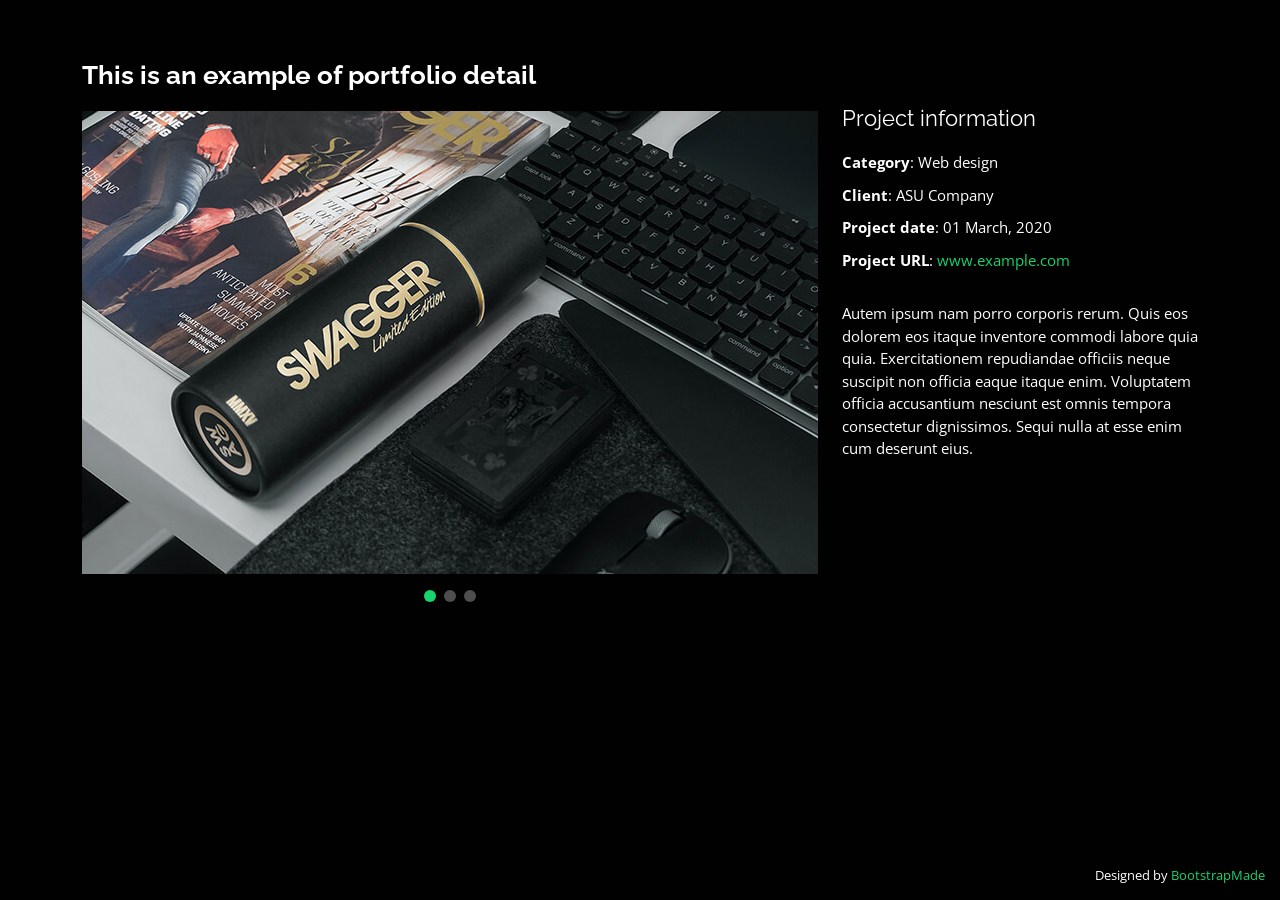
==== portfolio-details.html @ 40f94e2b "Initial commit" ====
<!DOCTYPE html>
<html lang="en">

<head>
  <meta charset="utf-8">
  <meta content="width=device-width, initial-scale=1.0" name="viewport">

  <title>Portfolio Details - Personal Bootstrap Template</title>
  <meta content="" name="description">
  <meta content="" name="keywords">

  <!-- Favicons -->
  <link href="assets/img/favicon.png" rel="icon">
  <link href="assets/img/apple-touch-icon.png" rel="apple-touch-icon">

  <!-- Google Fonts -->
  <link href="https://fonts.googleapis.com/css?family=Open+Sans:300,300i,400,400i,600,600i,700,700i|Raleway:300,300i,400,400i,500,500i,600,600i,700,700i|Poppins:300,300i,400,400i,500,500i,600,600i,700,700i" rel="stylesheet">

  <!-- Vendor CSS Files -->
  <link href="assets/vendor/bootstrap/css/bootstrap.min.css" rel="stylesheet">
  <link href="assets/vendor/bootstrap-icons/bootstrap-icons.css" rel="stylesheet">
  <link href="assets/vendor/boxicons/css/boxicons.min.css" rel="stylesheet">
  <link href="assets/vendor/glightbox/css/glightbox.min.css" rel="stylesheet">
  <link href="assets/vendor/remixicon/remixicon.css" rel="stylesheet">
  <link href="assets/vendor/swiper/swiper-bundle.min.css" rel="stylesheet">

  <!-- Template Main CSS File -->
  <link href="assets/css/style.css" rel="stylesheet">

  <!-- =======================================================
  * Template Name: Personal - v4.3.0
  * Template URL: https://bootstrapmade.com/personal-free-resume-bootstrap-template/
  * Author: BootstrapMade.com
  * License: https://bootstrapmade.com/license/
  ======================================================== -->
</head>

<body>

  <main id="main">

    <!-- ======= Portfolio Details ======= -->
    <div id="portfolio-details" class="portfolio-details">
      <div class="container">

        <div class="row">

          <div class="col-lg-8">
            <h2 class="portfolio-title">This is an example of portfolio detail</h2>

            <div class="portfolio-details-slider swiper-container">
              <div class="swiper-wrapper align-items-center">

                <div class="swiper-slide">
                  <img src="assets/img/portfolio/portfolio-details-1.jpg" alt="">
                </div>

                <div class="swiper-slide">
                  <img src="assets/img/portfolio/portfolio-details-2.jpg" alt="">
                </div>

                <div class="swiper-slide">
                  <img src="assets/img/portfolio/portfolio-details-3.jpg" alt="">
                </div>

              </div>
              <div class="swiper-pagination"></div>
            </div>

          </div>

          <div class="col-lg-4 portfolio-info">
            <h3>Project information</h3>
            <ul>
              <li><strong>Category</strong>: Web design</li>
              <li><strong>Client</strong>: ASU Company</li>
              <li><strong>Project date</strong>: 01 March, 2020</li>
              <li><strong>Project URL</strong>: <a href="#">www.example.com</a></li>
            </ul>

            <p>
              Autem ipsum nam porro corporis rerum. Quis eos dolorem eos itaque inventore commodi labore quia quia. Exercitationem repudiandae officiis neque suscipit non officia eaque itaque enim. Voluptatem officia accusantium nesciunt est omnis tempora consectetur dignissimos. Sequi nulla at esse enim cum deserunt eius.
            </p>
          </div>

        </div>

      </div>
    </div><!-- End Portfolio Details -->

  </main><!-- End #main -->

  <div class="credits">
    <!-- All the links in the footer should remain intact. -->
    <!-- You can delete the links only if you purchased the pro version. -->
    <!-- Licensing information: https://bootstrapmade.com/license/ -->
    <!-- Purchase the pro version with working PHP/AJAX contact form: https://bootstrapmade.com/personal-free-resume-bootstrap-template/ -->
    Designed by <a href="https://bootstrapmade.com/">BootstrapMade</a>
  </div>

  <!-- Vendor JS Files -->
  <script src="assets/vendor/bootstrap/js/bootstrap.bundle.min.js"></script>
  <script src="assets/vendor/glightbox/js/glightbox.min.js"></script>
  <script src="assets/vendor/isotope-layout/isotope.pkgd.min.js"></script>
  <script src="assets/vendor/php-email-form/validate.js"></script>
  <script src="assets/vendor/purecounter/purecounter.js"></script>
  <script src="assets/vendor/swiper/swiper-bundle.min.js"></script>
  <script src="assets/vendor/waypoints/noframework.waypoints.js"></script>

  <!-- Template Main JS File -->
  <script src="assets/js/main.js"></script>

</body>

</html>
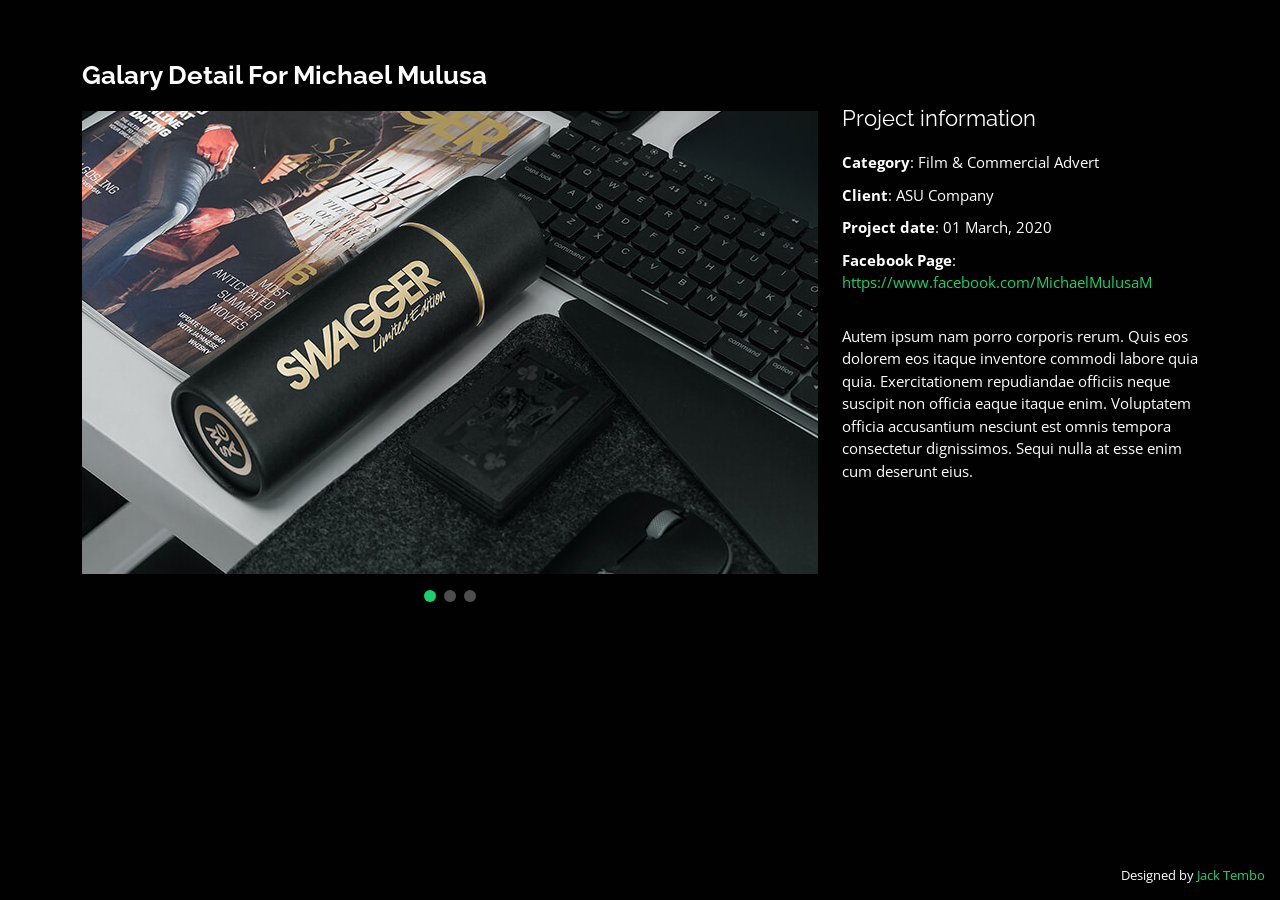
==== commit 26db7471: "done with resume section" ====
--- a/portfolio-details.html
+++ b/portfolio-details.html
@@ -1,115 +1,134 @@
 <!DOCTYPE html>
 <html lang="en">
+  <head>
+    <meta charset="utf-8" />
+    <meta content="width=device-width, initial-scale=1.0" name="viewport" />
 
-<head>
-  <meta charset="utf-8">
-  <meta content="width=device-width, initial-scale=1.0" name="viewport">
+    <title>Portfolio Details - Michael Mulusa</title>
+    <meta content="" name="description" />
+    <meta content="" name="keywords" />
 
-  <title>Portfolio Details - Personal Bootstrap Template</title>
-  <meta content="" name="description">
-  <meta content="" name="keywords">
+    <!-- Favicons -->
+    <!-- <link href="assets/img/favicon.png" rel="icon">
+  <link href="assets/img/apple-touch-icon.png" rel="apple-touch-icon"> -->
 
-  <!-- Favicons -->
-  <link href="assets/img/favicon.png" rel="icon">
-  <link href="assets/img/apple-touch-icon.png" rel="apple-touch-icon">
+    <!-- Google Fonts -->
+    <link
+      href="https://fonts.googleapis.com/css?family=Open+Sans:300,300i,400,400i,600,600i,700,700i|Raleway:300,300i,400,400i,500,500i,600,600i,700,700i|Poppins:300,300i,400,400i,500,500i,600,600i,700,700i"
+      rel="stylesheet"
+    />
 
-  <!-- Google Fonts -->
-  <link href="https://fonts.googleapis.com/css?family=Open+Sans:300,300i,400,400i,600,600i,700,700i|Raleway:300,300i,400,400i,500,500i,600,600i,700,700i|Poppins:300,300i,400,400i,500,500i,600,600i,700,700i" rel="stylesheet">
+    <!-- Vendor CSS Files -->
+    <link
+      href="assets/vendor/bootstrap/css/bootstrap.min.css"
+      rel="stylesheet"
+    />
+    <link
+      href="assets/vendor/bootstrap-icons/bootstrap-icons.css"
+      rel="stylesheet"
+    />
+    <link href="assets/vendor/boxicons/css/boxicons.min.css" rel="stylesheet" />
+    <link
+      href="assets/vendor/glightbox/css/glightbox.min.css"
+      rel="stylesheet"
+    />
+    <link href="assets/vendor/remixicon/remixicon.css" rel="stylesheet" />
+    <link href="assets/vendor/swiper/swiper-bundle.min.css" rel="stylesheet" />
 
-  <!-- Vendor CSS Files -->
-  <link href="assets/vendor/bootstrap/css/bootstrap.min.css" rel="stylesheet">
-  <link href="assets/vendor/bootstrap-icons/bootstrap-icons.css" rel="stylesheet">
-  <link href="assets/vendor/boxicons/css/boxicons.min.css" rel="stylesheet">
-  <link href="assets/vendor/glightbox/css/glightbox.min.css" rel="stylesheet">
-  <link href="assets/vendor/remixicon/remixicon.css" rel="stylesheet">
-  <link href="assets/vendor/swiper/swiper-bundle.min.css" rel="stylesheet">
+    <!-- Main CSS File -->
+    <link href="assets/css/style.css" rel="stylesheet" />
 
-  <!-- Template Main CSS File -->
-  <link href="assets/css/style.css" rel="stylesheet">
+    <!-- =======================================================
+  * Site Name: Michael Mulusa'a website
+  * Developer URL: https://www.jacktembo.com
+  * Author: JackTembo
+  * License: https://jacktembo.com
+  ======================================================== -->
+  </head>
 
-  <!-- =======================================================
-  * Template Name: Personal - v4.3.0
-  * Template URL: https://bootstrapmade.com/personal-free-resume-bootstrap-template/
-  * Author: BootstrapMade.com
-  * License: https://bootstrapmade.com/license/
-  ======================================================== -->
-</head>
+  <body>
+    <main id="main">
+      <!-- ======= Portfolio Details ======= -->
+      <div id="portfolio-details" class="portfolio-details">
+        <div class="container">
+          <div class="row">
+            <div class="col-lg-8">
+              <h2 class="portfolio-title">Galary Detail For Michael Mulusa</h2>
 
-<body>
+              <div class="portfolio-details-slider swiper-container">
+                <div class="swiper-wrapper align-items-center">
+                  <div class="swiper-slide">
+                    <img
+                      src="assets/img/portfolio/portfolio-details-1.jpg"
+                      alt=""
+                    />
+                  </div>
 
-  <main id="main">
+                  <div class="swiper-slide">
+                    <img
+                      src="assets/img/portfolio/portfolio-details-2.jpg"
+                      alt=""
+                    />
+                  </div>
 
-    <!-- ======= Portfolio Details ======= -->
-    <div id="portfolio-details" class="portfolio-details">
-      <div class="container">
-
-        <div class="row">
-
-          <div class="col-lg-8">
-            <h2 class="portfolio-title">This is an example of portfolio detail</h2>
-
-            <div class="portfolio-details-slider swiper-container">
-              <div class="swiper-wrapper align-items-center">
-
-                <div class="swiper-slide">
-                  <img src="assets/img/portfolio/portfolio-details-1.jpg" alt="">
+                  <div class="swiper-slide">
+                    <img
+                      src="assets/img/portfolio/portfolio-details-3.jpg"
+                      alt=""
+                    />
+                  </div>
                 </div>
-
-                <div class="swiper-slide">
-                  <img src="assets/img/portfolio/portfolio-details-2.jpg" alt="">
-                </div>
-
-                <div class="swiper-slide">
-                  <img src="assets/img/portfolio/portfolio-details-3.jpg" alt="">
-                </div>
-
+                <div class="swiper-pagination"></div>
               </div>
-              <div class="swiper-pagination"></div>
             </div>
 
+            <div class="col-lg-4 portfolio-info">
+              <h3>Project information</h3>
+              <ul>
+                <li><strong>Category</strong>: Film & Commercial Advert</li>
+                <li><strong>Client</strong>: ASU Company</li>
+                <li><strong>Project date</strong>: 01 March, 2020</li>
+                <li>
+                  <strong>Facebook Page</strong>:
+                  <a href="https://www.facebook.com/MichaelMulusaM"
+                    >https://www.facebook.com/MichaelMulusaM</a
+                  >
+                </li>
+              </ul>
+
+              <p>
+                Autem ipsum nam porro corporis rerum. Quis eos dolorem eos
+                itaque inventore commodi labore quia quia. Exercitationem
+                repudiandae officiis neque suscipit non officia eaque itaque
+                enim. Voluptatem officia accusantium nesciunt est omnis tempora
+                consectetur dignissimos. Sequi nulla at esse enim cum deserunt
+                eius.
+              </p>
+            </div>
           </div>
+        </div>
+      </div>
+      <!-- End Portfolio Details -->
+    </main>
+    <!-- End #main -->
 
-          <div class="col-lg-4 portfolio-info">
-            <h3>Project information</h3>
-            <ul>
-              <li><strong>Category</strong>: Web design</li>
-              <li><strong>Client</strong>: ASU Company</li>
-              <li><strong>Project date</strong>: 01 March, 2020</li>
-              <li><strong>Project URL</strong>: <a href="#">www.example.com</a></li>
-            </ul>
+    <div class="credits">
+      <!-- All the links in the footer should remain intact. -->
+      <!-- You can delete the links only if Jack Tembo Permmits you -->
+      <!-- Licensing information: https://www.jacktembo.com -->
+      Designed by <a href="https://www.jacktembo.com">Jack Tembo</a>
+    </div>
 
-            <p>
-              Autem ipsum nam porro corporis rerum. Quis eos dolorem eos itaque inventore commodi labore quia quia. Exercitationem repudiandae officiis neque suscipit non officia eaque itaque enim. Voluptatem officia accusantium nesciunt est omnis tempora consectetur dignissimos. Sequi nulla at esse enim cum deserunt eius.
-            </p>
-          </div>
+    <!-- Vendor JS Files -->
+    <script src="assets/vendor/bootstrap/js/bootstrap.bundle.min.js"></script>
+    <script src="assets/vendor/glightbox/js/glightbox.min.js"></script>
+    <script src="assets/vendor/isotope-layout/isotope.pkgd.min.js"></script>
+    <script src="assets/vendor/php-email-form/validate.js"></script>
+    <script src="assets/vendor/purecounter/purecounter.js"></script>
+    <script src="assets/vendor/swiper/swiper-bundle.min.js"></script>
+    <script src="assets/vendor/waypoints/noframework.waypoints.js"></script>
 
-        </div>
-
-      </div>
-    </div><!-- End Portfolio Details -->
-
-  </main><!-- End #main -->
-
-  <div class="credits">
-    <!-- All the links in the footer should remain intact. -->
-    <!-- You can delete the links only if you purchased the pro version. -->
-    <!-- Licensing information: https://bootstrapmade.com/license/ -->
-    <!-- Purchase the pro version with working PHP/AJAX contact form: https://bootstrapmade.com/personal-free-resume-bootstrap-template/ -->
-    Designed by <a href="https://bootstrapmade.com/">BootstrapMade</a>
-  </div>
-
-  <!-- Vendor JS Files -->
-  <script src="assets/vendor/bootstrap/js/bootstrap.bundle.min.js"></script>
-  <script src="assets/vendor/glightbox/js/glightbox.min.js"></script>
-  <script src="assets/vendor/isotope-layout/isotope.pkgd.min.js"></script>
-  <script src="assets/vendor/php-email-form/validate.js"></script>
-  <script src="assets/vendor/purecounter/purecounter.js"></script>
-  <script src="assets/vendor/swiper/swiper-bundle.min.js"></script>
-  <script src="assets/vendor/waypoints/noframework.waypoints.js"></script>
-
-  <!-- Template Main JS File -->
-  <script src="assets/js/main.js"></script>
-
-</body>
-
-</html>+    <!-- Main JS File -->
+    <script src="assets/js/main.js"></script>
+  </body>
+</html>
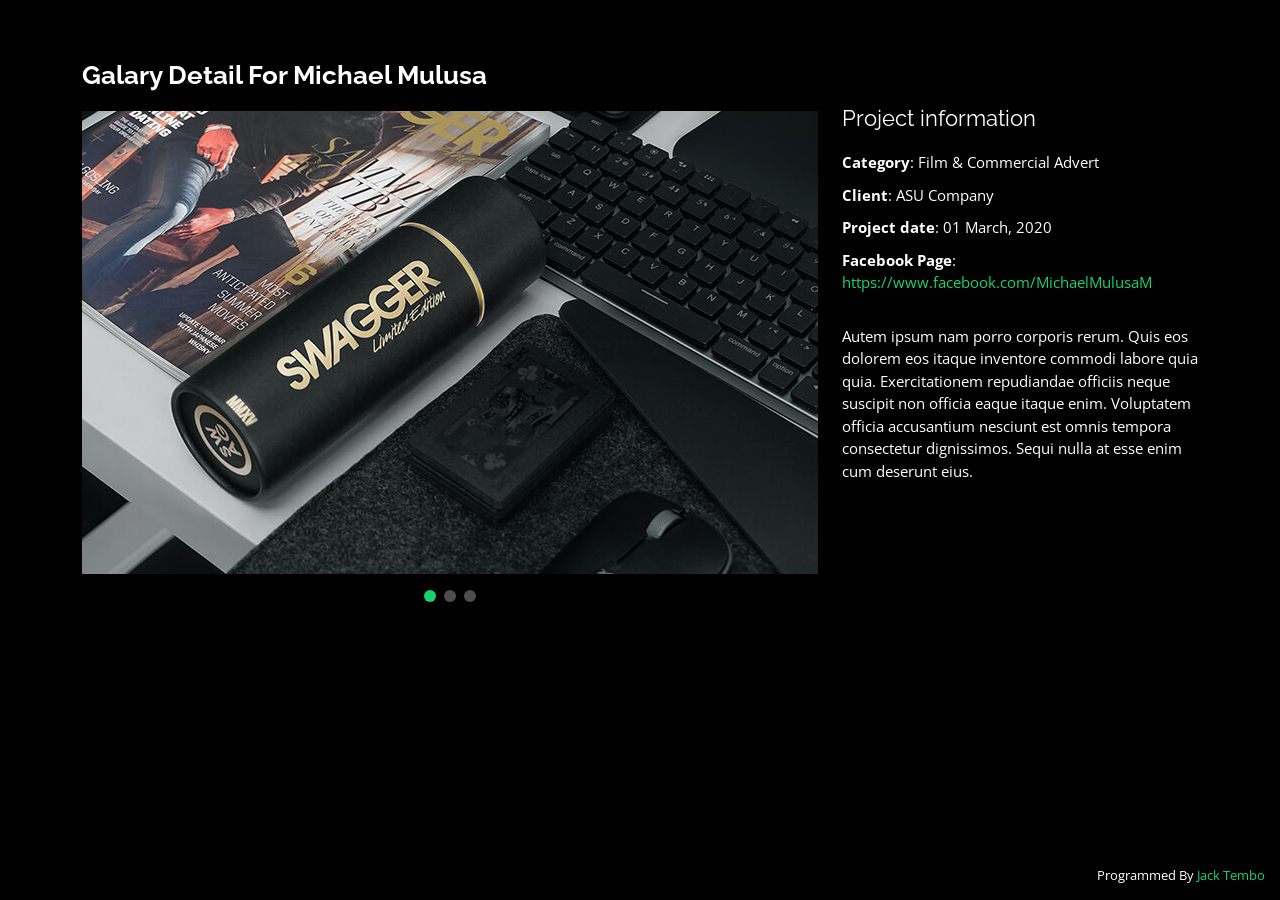
==== commit 9df2796b: "adding some paddings in table headers and table data" ====
--- a/portfolio-details.html
+++ b/portfolio-details.html
@@ -116,7 +116,7 @@
       <!-- All the links in the footer should remain intact. -->
       <!-- You can delete the links only if Jack Tembo Permmits you -->
       <!-- Licensing information: https://www.jacktembo.com -->
-      Designed by <a href="https://www.jacktembo.com">Jack Tembo</a>
+      Programmed By <a href="https://www.jacktembo.com">Jack Tembo</a>
     </div>
 
     <!-- Vendor JS Files -->
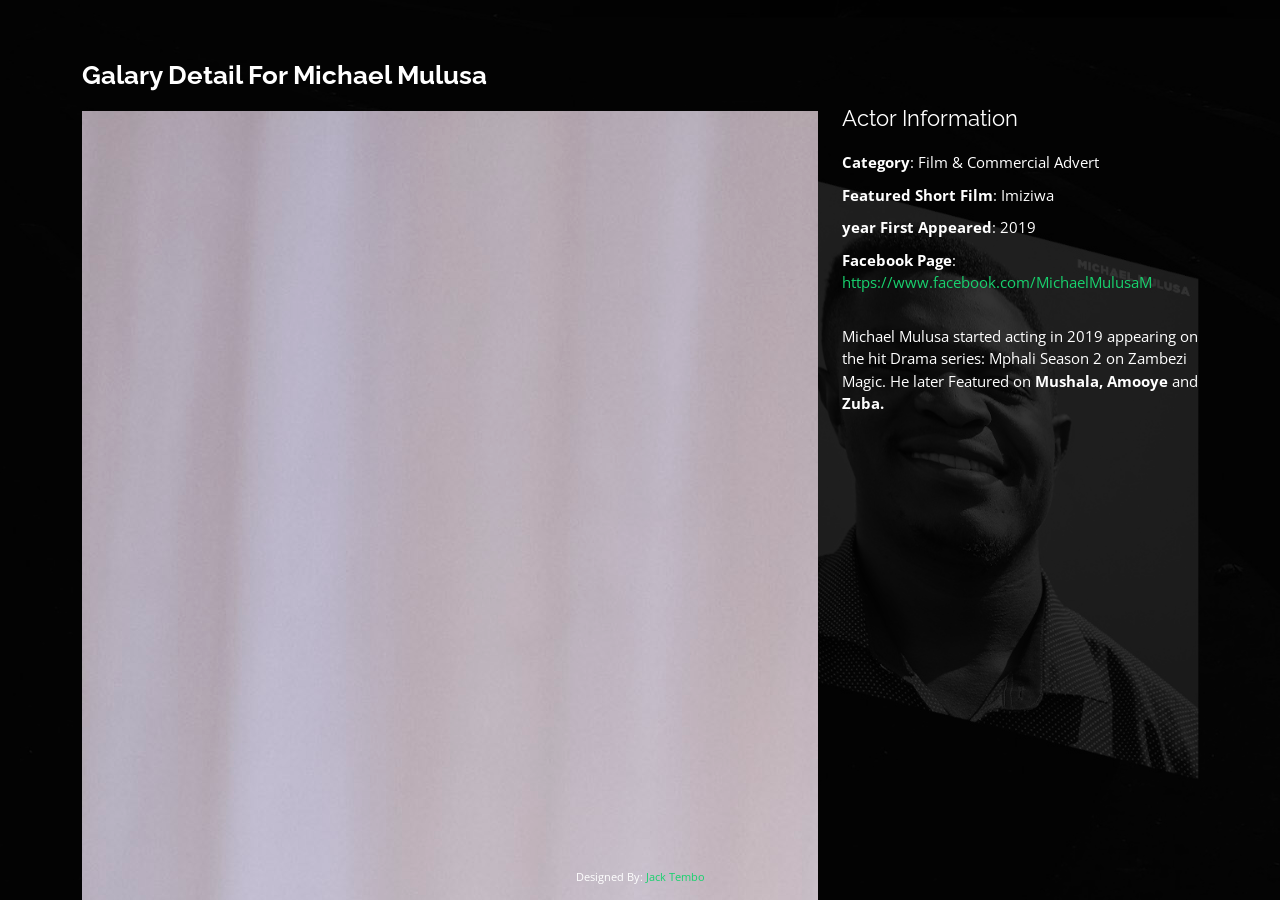
==== commit ea8593f6: "completed the Galary section" ====
--- a/portfolio-details.html
+++ b/portfolio-details.html
@@ -4,13 +4,13 @@
     <meta charset="utf-8" />
     <meta content="width=device-width, initial-scale=1.0" name="viewport" />
 
-    <title>Portfolio Details - Michael Mulusa</title>
+    <title>Galary Details - Michael Mulusa</title>
     <meta content="" name="description" />
     <meta content="" name="keywords" />
 
     <!-- Favicons -->
-    <!-- <link href="assets/img/favicon.png" rel="icon">
-  <link href="assets/img/apple-touch-icon.png" rel="apple-touch-icon"> -->
+    <link href="assets/img/favicon.ico" rel="icon" />
+    <link href="assets/img/favicon.ico" rel="apple-touch-icon" />
 
     <!-- Google Fonts -->
     <link
@@ -58,24 +58,15 @@
               <div class="portfolio-details-slider swiper-container">
                 <div class="swiper-wrapper align-items-center">
                   <div class="swiper-slide">
-                    <img
-                      src="assets/img/portfolio/portfolio-details-1.jpg"
-                      alt=""
-                    />
+                    <img src="assets/img/on-mic.jpg" alt="" />
                   </div>
 
                   <div class="swiper-slide">
-                    <img
-                      src="assets/img/portfolio/portfolio-details-2.jpg"
-                      alt=""
-                    />
+                    <img src="assets/img/IMG_9949.jpg" alt="" />
                   </div>
 
                   <div class="swiper-slide">
-                    <img
-                      src="assets/img/portfolio/portfolio-details-3.jpg"
-                      alt=""
-                    />
+                    <img src="assets/img/DSC_0031.NEF" alt="" />
                   </div>
                 </div>
                 <div class="swiper-pagination"></div>
@@ -83,11 +74,11 @@
             </div>
 
             <div class="col-lg-4 portfolio-info">
-              <h3>Project information</h3>
+              <h3>Actor Information</h3>
               <ul>
                 <li><strong>Category</strong>: Film & Commercial Advert</li>
-                <li><strong>Client</strong>: ASU Company</li>
-                <li><strong>Project date</strong>: 01 March, 2020</li>
+                <li><strong>Featured Short Film</strong>: Imiziwa</li>
+                <li><strong>year First Appeared</strong>: 2019</li>
                 <li>
                   <strong>Facebook Page</strong>:
                   <a href="https://www.facebook.com/MichaelMulusaM"
@@ -97,12 +88,10 @@
               </ul>
 
               <p>
-                Autem ipsum nam porro corporis rerum. Quis eos dolorem eos
-                itaque inventore commodi labore quia quia. Exercitationem
-                repudiandae officiis neque suscipit non officia eaque itaque
-                enim. Voluptatem officia accusantium nesciunt est omnis tempora
-                consectetur dignissimos. Sequi nulla at esse enim cum deserunt
-                eius.
+                Michael Mulusa started acting in 2019 appearing on the hit Drama
+                series: Mphali Season 2 on Zambezi Magic. He later Featured on
+                <strong>Mushala,</strong> <strong>Amooye</strong> and
+                <strong>Zuba.</strong>
               </p>
             </div>
           </div>
@@ -116,7 +105,7 @@
       <!-- All the links in the footer should remain intact. -->
       <!-- You can delete the links only if Jack Tembo Permmits you -->
       <!-- Licensing information: https://www.jacktembo.com -->
-      Programmed By <a href="https://www.jacktembo.com">Jack Tembo</a>
+      Designed By: <a href="https://www.jacktembo.com">Jack Tembo</a>
     </div>
 
     <!-- Vendor JS Files -->
--- a/assets/css/style.css
+++ b/assets/css/style.css
@@ -0,0 +1,1240 @@
+/**
+* Website Name: Michael Mulusa's Website
+* Developer URL: https://www.jacktembo.com
+* Author: Jack Tembo
+* License: https://www.jacktebo.com
+*/
+
+/*--------------------------------------------------------------
+# General
+--------------------------------------------------------------*/
+body {
+  font-family: "Open Sans", sans-serif;
+  background-color: #040404;
+  color: #fff;
+  position: relative;
+  background: transparent;
+}
+
+body::before {
+  content: "";
+  position: fixed;
+  background: #040404 url("../img/bg.jpg") top right no-repeat;
+  background-size: cover;
+  left: 0;
+  right: 0;
+  top: 0;
+  height: 100vh;
+  z-index: -1;
+}
+
+@media (min-width: 1024px) {
+  body::before {
+    background-attachment: fixed;
+  }
+}
+
+a {
+  color: #18d26e;
+  text-decoration: none;
+}
+
+a:hover {
+  color: #35e888;
+  text-decoration: none;
+}
+
+h1,
+h2,
+h3,
+h4,
+h5,
+h6 {
+  font-family: "Raleway", sans-serif;
+}
+
+/*--------------------------------------------------------------
+# Header
+--------------------------------------------------------------*/
+#header {
+  transition: ease-in-out 0.3s;
+  position: relative;
+  height: 100vh;
+  display: flex;
+  align-items: center;
+  z-index: 997;
+  overflow-y: auto;
+}
+
+#header * {
+  transition: ease-in-out 0.3s;
+}
+
+#header h1 {
+  font-size: 48px;
+  margin: 0;
+  padding: 0;
+  line-height: 1;
+  font-weight: 700;
+  font-family: "Poppins", sans-serif;
+}
+
+#header h1 a,
+#header h1 a:hover {
+  color: #fff;
+  line-height: 1;
+  display: inline-block;
+}
+
+#header h2 {
+  font-size: 24px;
+  margin-top: 20px;
+  color: #18d26e;
+}
+
+#header h2 span {
+  color: #18d26e;
+  border-bottom: 2px solid #18d26e;
+  padding-bottom: 6px;
+}
+
+#header img {
+  padding: 0;
+  margin: 0;
+}
+
+#header .social-links {
+  margin-top: 40px;
+  display: flex;
+}
+
+#header .social-links a {
+  font-size: 16px;
+  display: flex;
+  justify-content: center;
+  align-items: center;
+  background: rgba(255, 255, 255, 0.1);
+  color: #fff;
+  line-height: 1;
+  margin-right: 8px;
+  border-radius: 50%;
+  width: 40px;
+  height: 40px;
+}
+
+#header .social-links a:hover {
+  background: #18d26e;
+}
+
+@media (max-width: 992px) {
+  #header h1 {
+    font-size: 36px;
+  }
+  #header h2 {
+    font-size: 20px;
+    line-height: 30px;
+  }
+  #header .social-links {
+    margin-top: 15px;
+  }
+  #header .container {
+    display: flex;
+    flex-direction: column;
+    align-items: center;
+  }
+}
+
+/* Header Top */
+#header.header-top {
+  height: 80px;
+  position: fixed;
+  left: 0;
+  top: 0;
+  right: 0;
+  background: rgba(0, 0, 0, 0.9);
+}
+
+#header.header-top .social-links,
+#header.header-top h2 {
+  display: none;
+}
+
+#header.header-top h1 {
+  margin-right: auto;
+  font-size: 36px;
+}
+
+#header.header-top .container {
+  display: flex;
+  align-items: center;
+}
+
+#header.header-top .navbar {
+  margin: 0;
+}
+
+@media (max-width: 768px) {
+  #header.header-top {
+    height: 60px;
+  }
+  #header.header-top h1 {
+    font-size: 26px;
+  }
+}
+
+/*--------------------------------------------------------------
+# Navigation Menu
+--------------------------------------------------------------*/
+/**
+* Desktop Navigation 
+*/
+.navbar {
+  padding: 0;
+  margin-top: 35px;
+}
+
+.navbar ul {
+  margin: 0;
+  padding: 0;
+  display: flex;
+  list-style: none;
+  align-items: center;
+}
+
+.navbar li {
+  position: relative;
+}
+
+.navbar li + li {
+  margin-left: 30px;
+}
+
+.navbar a,
+.navbar a:focus {
+  display: flex;
+  align-items: center;
+  justify-content: space-between;
+  padding: 0;
+  font-family: "Poppins", sans-serif;
+  font-size: 16px;
+  font-weight: 400;
+  color: rgba(255, 255, 255, 0.7);
+  white-space: nowrap;
+  transition: 0.3s;
+}
+
+.navbar a i,
+.navbar a:focus i {
+  font-size: 12px;
+  line-height: 0;
+  margin-left: 5px;
+}
+
+.navbar a:before {
+  content: "";
+  position: absolute;
+  width: 0;
+  height: 2px;
+  bottom: -4px;
+  left: 0;
+  background-color: #18d26e;
+  visibility: hidden;
+  width: 0px;
+  transition: all 0.3s ease-in-out 0s;
+}
+
+.navbar a:hover:before,
+.navbar li:hover > a:before,
+.navbar .active:before {
+  visibility: visible;
+  width: 25px;
+}
+
+.navbar a:hover,
+.navbar .active,
+.navbar .active:focus,
+.navbar li:hover > a {
+  color: #fff;
+}
+
+/**
+* Mobile Navigation 
+*/
+.mobile-nav-toggle {
+  color: #fff;
+  font-size: 28px;
+  cursor: pointer;
+  display: none;
+  line-height: 0;
+  transition: 0.5s;
+  position: fixed;
+  right: 15px;
+  top: 15px;
+}
+
+@media (max-width: 991px) {
+  .mobile-nav-toggle {
+    display: block;
+  }
+  .navbar ul {
+    display: none;
+  }
+}
+
+.navbar-mobile {
+  position: fixed;
+  overflow: hidden;
+  top: 0;
+  right: 0;
+  left: 0;
+  bottom: 0;
+  background: rgba(0, 0, 0, 0.9);
+  transition: 0.3s;
+  z-index: 999;
+  margin-top: 0;
+}
+
+.navbar-mobile .mobile-nav-toggle {
+  position: absolute;
+  top: 15px;
+  right: 15px;
+}
+
+.navbar-mobile ul {
+  display: block;
+  position: absolute;
+  top: 55px;
+  right: 15px;
+  bottom: 45px;
+  left: 15px;
+  padding: 10px 0;
+  overflow-y: auto;
+  transition: 0.3s;
+  border: 2px solid rgba(255, 255, 255, 0.2);
+}
+
+.navbar-mobile li {
+  padding: 12px 20px;
+}
+
+.navbar-mobile li + li {
+  margin: 0;
+}
+
+.navbar-mobile a {
+  font-size: 16px;
+  position: relative;
+}
+/* type Text */
+
+.typeText::after {
+  content: "|";
+  animation: blink 1s infinite;
+}
+
+@keyframes blink {
+  0%,
+  100% {
+    opacity: 1;
+  }
+  50% {
+    opacity: 0;
+  }
+}
+/*--------------------------------------------------------------
+# Sections General
+--------------------------------------------------------------*/
+section {
+  overflow: hidden;
+  position: absolute;
+  width: 100%;
+  top: 140px;
+  bottom: 100%;
+  opacity: 0;
+  transition: ease-in-out 0.4s;
+  z-index: 2;
+}
+
+section.section-show {
+  top: 100px;
+  bottom: auto;
+  opacity: 1;
+  padding-bottom: 45px;
+}
+
+section .container {
+  background: rgba(0, 0, 0, 0.9);
+  padding: 30px;
+}
+
+@media (max-width: 768px) {
+  section {
+    top: 120px;
+  }
+  section.section-show {
+    top: 80px;
+  }
+}
+
+.section-title h2 {
+  font-size: 14px;
+  font-weight: 500;
+  padding: 0;
+  line-height: 1px;
+  margin: 0 0 20px 0;
+  letter-spacing: 2px;
+  text-transform: uppercase;
+  color: #aaaaaa;
+  font-family: "Poppins", sans-serif;
+}
+
+.section-title h2::after {
+  content: "";
+  width: 120px;
+  height: 1px;
+  display: inline-block;
+  background: #4ceb95;
+  margin: 4px 10px;
+}
+
+.section-title p {
+  margin: 0;
+  margin: -15px 0 15px 0;
+  font-size: 36px;
+  font-weight: 700;
+  text-transform: uppercase;
+  font-family: "Poppins", sans-serif;
+  color: #fff;
+}
+
+/*--------------------------------------------------------------
+# About
+--------------------------------------------------------------*/
+.about-me .content h3 {
+  font-weight: 700;
+  font-size: 26px;
+  color: #18d26e;
+}
+
+.about-me .content ul {
+  list-style: none;
+  padding: 0;
+}
+
+.about-me .content ul li {
+  margin-bottom: 20px;
+  display: flex;
+  align-items: center;
+}
+
+.about-me .content ul strong {
+  margin-right: 10px;
+}
+
+.about-me .content ul i {
+  font-size: 16px;
+  margin-right: 5px;
+  color: #18d26e;
+  line-height: 0;
+}
+
+.about-me .content p:last-child {
+  margin-bottom: 0;
+}
+
+/*--------------------------------------------------------------
+# Counts
+--------------------------------------------------------------*/
+.counts {
+  padding: 70px 0 60px;
+}
+
+.counts .count-box {
+  padding: 30px 30px 25px 30px;
+  width: 100%;
+  position: relative;
+  text-align: center;
+  background: rgba(255, 255, 255, 0.08);
+}
+
+.counts .count-box i {
+  position: absolute;
+  top: -25px;
+  left: 50%;
+  transform: translateX(-50%);
+  font-size: 24px;
+  background: rgba(255, 255, 255, 0.1);
+  padding: 12px;
+  color: #18d26e;
+  border-radius: 50px;
+  line-height: 0;
+}
+
+.counts .count-box span {
+  font-size: 36px;
+  display: block;
+  font-weight: 600;
+  color: #fff;
+}
+
+.counts .count-box p {
+  padding: 0;
+  margin: 0;
+  font-family: "Raleway", sans-serif;
+  font-size: 14px;
+}
+
+/*--------------------------------------------------------------
+# Skills
+--------------------------------------------------------------*/
+.skills .progress {
+  height: 60px;
+  display: block;
+  background: none;
+  border-radius: 0;
+}
+
+.skills .progress .skill {
+  padding: 10px 0;
+  margin: 0;
+  text-transform: uppercase;
+  display: block;
+  font-weight: 600;
+  font-family: "Poppins", sans-serif;
+  color: #fff;
+}
+
+.skills .progress .skill .val {
+  float: right;
+  font-style: normal;
+}
+
+.skills .progress-bar-wrap {
+  background: rgba(255, 255, 255, 0.2);
+}
+
+.skills .progress-bar {
+  width: 1px;
+  height: 10px;
+  transition: 0.9s;
+  background-color: #18d26e;
+}
+
+/*--------------------------------------------------------------
+# Interests
+--------------------------------------------------------------*/
+.interests .icon-box {
+  display: flex;
+  align-items: center;
+  padding: 20px;
+  background: rgba(255, 255, 255, 0.08);
+  transition: ease-in-out 0.3s;
+}
+
+.interests .icon-box i {
+  font-size: 32px;
+  padding-right: 10px;
+  line-height: 1;
+}
+
+.interests .icon-box h3 {
+  font-weight: 700;
+  margin: 0;
+  padding: 0;
+  line-height: 1;
+  font-size: 16px;
+  color: #fff;
+}
+
+.interests .icon-box:hover {
+  background: rgba(255, 255, 255, 0.12);
+}
+
+/*--------------------------------------------------------------
+# Testimonials
+--------------------------------------------------------------*/
+.testimonials .testimonial-item {
+  box-sizing: content-box;
+  min-height: 320px;
+}
+
+.testimonials .testimonial-item .testimonial-img {
+  width: 10vw;
+  border-radius: 10%;
+  margin: -40px 0 0 40px;
+  position: relative;
+  z-index: 2;
+  border: 6px solid rgba(255, 255, 255, 0.12);
+}
+
+@media screen and (max-width: 768px) {
+  .testimonials .testimonial-item .testimonial-img {
+    width: 150px;
+  }
+}
+
+.testimonials .testimonial-item h3 {
+  font-size: 18px;
+  font-weight: bold;
+  margin: 10px 0 5px 45px;
+  color: #fff;
+}
+
+.testimonials .testimonial-item h4 {
+  font-size: 14px;
+  color: #999;
+  margin: 0 0 0 45px;
+}
+
+.testimonials .testimonial-item .quote-icon-left,
+.testimonials .testimonial-item .quote-icon-right {
+  color: rgba(255, 255, 255, 0.25);
+  font-size: 26px;
+}
+
+.testimonials .testimonial-item .quote-icon-left {
+  display: inline-block;
+  left: -5px;
+  position: relative;
+}
+
+.testimonials .testimonial-item .quote-icon-right {
+  display: inline-block;
+  right: -5px;
+  position: relative;
+  top: 10px;
+}
+
+.testimonials .testimonial-item p {
+  font-style: italic;
+  margin: 0 15px 0 15px;
+  padding: 20px 20px 60px 20px;
+  background: rgba(255, 255, 255, 0.1);
+  position: relative;
+  border-radius: 6px;
+  position: relative;
+  z-index: 1;
+}
+
+.testimonials .swiper-pagination {
+  margin-top: 20px;
+  position: relative;
+}
+
+.testimonials .swiper-pagination .swiper-pagination-bullet {
+  width: 12px;
+  height: 12px;
+  opacity: 1;
+  background-color: rgba(255, 255, 255, 0.3);
+}
+
+.testimonials .swiper-pagination .swiper-pagination-bullet-active {
+  background-color: #18d26e;
+}
+
+/*--------------------------------------------------------------
+# Resume
+--------------------------------------------------------------*/
+.resume .resume-title {
+  font-size: 26px;
+  font-weight: 700;
+  margin-top: 20px;
+  margin-bottom: 20px;
+  color: #fff;
+}
+
+.resume .resume-item {
+  padding: 0 0 20px 20px;
+  margin-top: -2px;
+  border-left: 2px solid rgba(255, 255, 255, 0.2);
+  position: relative;
+}
+
+.resume .resume-item h4 {
+  line-height: 18px;
+  font-size: 18px;
+  font-weight: 600;
+  text-transform: uppercase;
+  font-family: "Poppins", sans-serif;
+  color: #18d26e;
+  margin-bottom: 10px;
+}
+
+.resume .resume-item h5 {
+  font-size: 16px;
+  background: rgba(255, 255, 255, 0.15);
+  padding: 5px 15px;
+  display: inline-block;
+  font-weight: 600;
+  margin-bottom: 10px;
+}
+
+.resume .resume-item ul {
+  padding-left: 20px;
+}
+
+.resume .resume-item ul li {
+  padding-bottom: 10px;
+}
+
+.resume .resume-item:last-child {
+  padding-bottom: 0;
+}
+
+.resume .resume-item::before {
+  content: "";
+  position: absolute;
+  width: 16px;
+  height: 16px;
+  border-radius: 50px;
+  left: -9px;
+  top: 0;
+  background: #18d26e;
+  border: 2px solid #18d26e;
+}
+
+/*--------------------------------------------------------------
+# Services
+--------------------------------------------------------------*/
+.services .icon-box {
+  text-align: center;
+  background: rgba(204, 204, 204, 0.1);
+  padding: 80px 20px;
+  transition: all ease-in-out 0.3s;
+}
+
+.services .icon-box .icon {
+  margin: 0 auto;
+  width: 64px;
+  height: 64px;
+  background: #18d26e;
+  border-radius: 5px;
+  transition: all 0.3s ease-out 0s;
+  display: flex;
+  align-items: center;
+  justify-content: center;
+  margin-bottom: 20px;
+  transform-style: preserve-3d;
+}
+
+.services .icon-box .icon i {
+  color: #fff;
+  font-size: 28px;
+}
+
+.services .icon-box .icon::before {
+  position: absolute;
+  content: "";
+  left: -8px;
+  top: -8px;
+  height: 100%;
+  width: 100%;
+  background: rgba(255, 255, 255, 0.15);
+  border-radius: 5px;
+  transition: all 0.3s ease-out 0s;
+  transform: translateZ(-1px);
+}
+
+.services .icon-box h4 {
+  font-weight: 700;
+  margin-bottom: 15px;
+  font-size: 24px;
+}
+
+.services .icon-box h4 a {
+  color: #fff;
+}
+
+.services .icon-box p {
+  line-height: 24px;
+  font-size: 14px;
+  margin-bottom: 0;
+}
+
+.services .icon-box:hover {
+  background: #18d26e;
+  border-color: #18d26e;
+}
+
+.services .icon-box:hover .icon {
+  background: #fff;
+}
+
+.services .icon-box:hover .icon i {
+  color: #18d26e;
+}
+
+.services .icon-box:hover .icon::before {
+  background: #35e888;
+}
+
+.services .icon-box:hover h4 a,
+.services .icon-box:hover p {
+  color: #fff;
+}
+
+/*--------------------------------------------------------------
+# Portfolio
+--------------------------------------------------------------*/
+.portfolio .portfolio-item {
+  margin-bottom: 30px;
+}
+
+.portfolio #portfolio-flters {
+  padding: 0;
+  margin: 0 auto 15px auto;
+  list-style: none;
+  text-align: center;
+  border-radius: 50px;
+  padding: 2px 15px;
+}
+
+.portfolio #portfolio-flters li {
+  cursor: pointer;
+  display: inline-block;
+  padding: 8px 16px 10px 16px;
+  font-size: 14px;
+  font-weight: 600;
+  line-height: 1;
+  text-transform: uppercase;
+  color: #fff;
+  background: rgba(255, 255, 255, 0.1);
+  margin: 0 3px 10px 3px;
+  transition: all 0.3s ease-in-out;
+  border-radius: 4px;
+}
+
+.portfolio #portfolio-flters li:hover,
+.portfolio #portfolio-flters li.filter-active {
+  background: #18d26e;
+}
+
+.portfolio #portfolio-flters li:last-child {
+  margin-right: 0;
+}
+
+.portfolio .portfolio-wrap {
+  transition: 0.3s;
+  position: relative;
+  overflow: hidden;
+  z-index: 1;
+  background: rgba(0, 0, 0, 0.6);
+}
+
+.portfolio .portfolio-wrap::before {
+  content: "";
+  background: rgba(0, 0, 0, 0.6);
+  position: absolute;
+  left: 30px;
+  right: 30px;
+  top: 30px;
+  bottom: 30px;
+  transition: all ease-in-out 0.3s;
+  z-index: 2;
+  opacity: 0;
+}
+
+.portfolio .portfolio-wrap .portfolio-info {
+  opacity: 0;
+  position: absolute;
+  top: 0;
+  left: 0;
+  right: 0;
+  bottom: 0;
+  text-align: center;
+  z-index: 3;
+  transition: all ease-in-out 0.3s;
+  display: flex;
+  flex-direction: column;
+  justify-content: center;
+  align-items: center;
+}
+
+.portfolio .portfolio-wrap .portfolio-info::before {
+  display: block;
+  content: "";
+  width: 48px;
+  height: 48px;
+  position: absolute;
+  top: 35px;
+  left: 35px;
+  border-top: 3px solid #fff;
+  border-left: 3px solid #fff;
+  transition: all 0.5s ease 0s;
+  z-index: 9994;
+}
+
+.portfolio .portfolio-wrap .portfolio-info::after {
+  display: block;
+  content: "";
+  width: 48px;
+  height: 48px;
+  position: absolute;
+  bottom: 35px;
+  right: 35px;
+  border-bottom: 3px solid #fff;
+  border-right: 3px solid #fff;
+  transition: all 0.5s ease 0s;
+  z-index: 9994;
+}
+
+.portfolio .portfolio-wrap .portfolio-info h4 {
+  font-size: 20px;
+  color: #fff;
+  font-weight: 600;
+}
+
+.portfolio .portfolio-wrap .portfolio-info p {
+  color: #ffffff;
+  font-size: 14px;
+  text-transform: uppercase;
+  padding: 0;
+  margin: 0;
+}
+
+.portfolio .portfolio-wrap .portfolio-links {
+  text-align: center;
+  z-index: 4;
+}
+
+.portfolio .portfolio-wrap .portfolio-links a {
+  color: #fff;
+  margin: 0 2px;
+  font-size: 28px;
+  display: inline-block;
+  transition: 0.3s;
+}
+
+.portfolio .portfolio-wrap .portfolio-links a:hover {
+  color: #63eda3;
+}
+
+.portfolio .portfolio-wrap:hover::before {
+  top: 0;
+  left: 0;
+  right: 0;
+  bottom: 0;
+  opacity: 1;
+}
+
+.portfolio .portfolio-wrap:hover .portfolio-info {
+  opacity: 1;
+}
+
+.portfolio .portfolio-wrap:hover .portfolio-info::before {
+  top: 15px;
+  left: 15px;
+}
+
+.portfolio .portfolio-wrap:hover .portfolio-info::after {
+  bottom: 15px;
+  right: 15px;
+}
+
+/*--------------------------------------------------------------
+# Portfolio Details
+--------------------------------------------------------------*/
+.portfolio-details {
+  padding-top: 40px;
+  background: rgba(0, 0, 0, 0.8);
+  position: fixed;
+  left: 0;
+  right: 0;
+  top: 0;
+  bottom: 0;
+  overflow-y: auto;
+}
+
+.portfolio-details .container {
+  padding-top: 20px;
+  padding-bottom: 40px;
+}
+
+.portfolio-details .portfolio-title {
+  font-size: 26px;
+  font-weight: 700;
+  margin-bottom: 20px;
+}
+
+.portfolio-details .portfolio-info {
+  padding-top: 45px;
+}
+
+.portfolio-details .portfolio-info h3 {
+  font-size: 22px;
+  font-weight: 400;
+  margin-bottom: 20px;
+}
+
+.portfolio-details .portfolio-info ul {
+  list-style: none;
+  padding: 0;
+  font-size: 15px;
+}
+
+.portfolio-details .portfolio-info ul li + li {
+  margin-top: 10px;
+}
+
+.portfolio-details .portfolio-info p {
+  font-size: 15px;
+  padding: 15px 0 0 0;
+}
+
+@media (max-width: 992px) {
+  .portfolio-details .portfolio-info {
+    padding-top: 20px;
+  }
+}
+
+.portfolio-details .swiper-pagination {
+  margin-top: 20px;
+  position: relative;
+}
+
+.portfolio-details .swiper-pagination .swiper-pagination-bullet {
+  width: 12px;
+  height: 12px;
+  opacity: 1;
+  background-color: rgba(255, 255, 255, 0.3);
+}
+
+.portfolio-details .swiper-pagination .swiper-pagination-bullet-active {
+  background-color: #18d26e;
+}
+
+/*--------------------------------------------------------------
+# Contact
+--------------------------------------------------------------*/
+.contact .info-box {
+  color: #444444;
+  padding: 20px;
+  width: 100%;
+  background: rgba(255, 255, 255, 0.08);
+}
+
+.contact .info-box i.bx {
+  font-size: 24px;
+  color: #18d26e;
+  border-radius: 50%;
+  padding: 14px;
+  float: left;
+  background: rgba(255, 255, 255, 0.1);
+}
+
+.contact .info-box h3 {
+  font-size: 20px;
+  color: rgba(255, 255, 255, 0.5);
+  font-weight: 700;
+  margin: 10px 0 8px 68px;
+}
+
+.contact .info-box p {
+  padding: 0;
+  color: #fff;
+  line-height: 24px;
+  font-size: 14px;
+  margin: 0 0 0 68px;
+}
+
+.contact .info-box .social-links {
+  margin: 5px 0 0 68px;
+  display: flex;
+}
+
+.contact .info-box .social-links a {
+  font-size: 18px;
+  display: inline-block;
+  color: #fff;
+  line-height: 1;
+  margin-right: 12px;
+  transition: 0.3s;
+}
+
+.contact .info-box .social-links a:hover {
+  color: #18d26e;
+}
+
+.contact .php-email-form {
+  padding: 30px;
+  background: rgba(255, 255, 255, 0.08);
+}
+
+.contact .php-email-form .error-message {
+  display: none;
+  background: rgba(255, 255, 255, 0.08);
+  background: #ed3c0d;
+  text-align: left;
+  padding: 15px;
+  font-weight: 600;
+}
+
+.contact .php-email-form .error-message br + br {
+  margin-top: 25px;
+}
+
+.contact .php-email-form .sent-message {
+  display: none;
+  background: rgba(255, 255, 255, 0.08);
+  background: #18d26e;
+  text-align: center;
+  padding: 15px;
+  font-weight: 600;
+}
+
+.contact .php-email-form .loading {
+  display: none;
+  background: rgba(255, 255, 255, 0.08);
+  text-align: center;
+  padding: 15px;
+}
+
+.contact .php-email-form .loading:before {
+  content: "";
+  display: inline-block;
+  border-radius: 50%;
+  width: 24px;
+  height: 24px;
+  margin: 0 10px -6px 0;
+  border: 3px solid #18d26e;
+  border-top-color: #eee;
+  -webkit-animation: animate-loading 1s linear infinite;
+  animation: animate-loading 1s linear infinite;
+}
+
+.contact .php-email-form input,
+.contact .php-email-form textarea {
+  border-radius: 0;
+  box-shadow: none;
+  font-size: 14px;
+  background: rgba(255, 255, 255, 0.08);
+  border: 0;
+  transition: 0.3s;
+  color: #fff;
+}
+
+.contact .php-email-form input:focus,
+.contact .php-email-form textarea:focus {
+  background-color: rgba(255, 255, 255, 0.11);
+}
+
+.contact .php-email-form input::-webkit-input-placeholder,
+.contact .php-email-form textarea::-webkit-input-placeholder {
+  color: rgba(255, 255, 255, 0.3);
+  opacity: 1;
+}
+
+.contact .php-email-form input::-moz-placeholder,
+.contact .php-email-form textarea::-moz-placeholder {
+  color: rgba(255, 255, 255, 0.3);
+  opacity: 1;
+}
+
+.contact .php-email-form input::placeholder,
+.contact .php-email-form textarea::placeholder {
+  color: rgba(255, 255, 255, 0.3);
+  opacity: 1;
+}
+
+.contact .php-email-form input {
+  padding: 10px 15px;
+}
+
+.contact .php-email-form textarea {
+  padding: 12px 15px;
+}
+
+.contact .php-email-form button[type="submit"] {
+  background: #18d26e;
+  border: 0;
+  padding: 10px 30px;
+  color: #fff;
+  transition: 0.4s;
+  border-radius: 4px;
+}
+
+.contact .php-email-form button[type="submit"]:hover {
+  background: #15bb62;
+}
+
+@-webkit-keyframes animate-loading {
+  0% {
+    transform: rotate(0deg);
+  }
+  100% {
+    transform: rotate(360deg);
+  }
+}
+
+@keyframes animate-loading {
+  0% {
+    transform: rotate(0deg);
+  }
+  100% {
+    transform: rotate(360deg);
+  }
+}
+
+/*--------------------------------------------------------------
+# Credits
+--------------------------------------------------------------*/
+.credits {
+  position: fixed;
+  right: 0;
+  left: 0;
+  bottom: 0;
+  padding: 15px;
+  text-align: center;
+  font-size: 11px;
+  color: #fff;
+  z-index: 999999;
+}
+
+@media (max-width: 992px) {
+  .credits {
+    text-align: center;
+    padding: 10px;
+    background: rgba(0, 0, 0, 0.8);
+  }
+}
+
+.credits a {
+  color: #18d26e;
+  transition: 0.3s;
+}
+
+.credits a:hover {
+  color: #fff;
+}
+
+.credits .copyright {
+  font-size: 13px;
+}
+
+.parent {
+  display: flex;
+  flex-direction: column;
+  justify-content: center;
+  align-items: center;
+  background-color: rgb(20, 20, 20);
+}
+
+.video-player {
+  width: 95vw;
+  height: 51vw;
+  margin-bottom: 2rem;
+  margin-top: 1rem;
+  border: 5px solid black;
+}
+
+iframe {
+  width: 100%;
+  height: 100%;
+}
+
+@media screen and (min-width: 768px) {
+  .video-player {
+    width: 60vw;
+    height: 33vw;
+  }
+}
